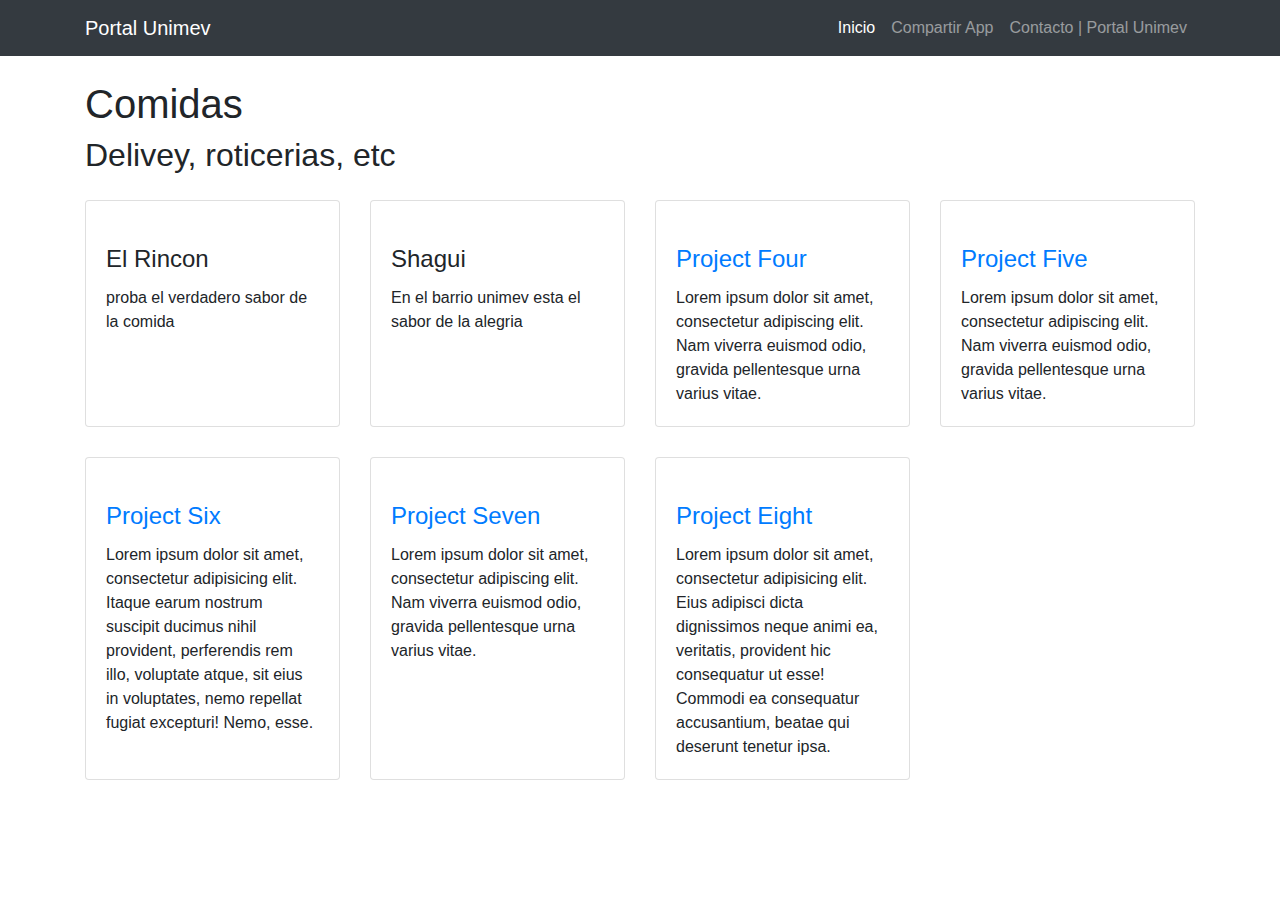
==== comidas/index.html @ b90d0dfd "Update index.html" ====
<!DOCTYPE html>
<html lang="es">

  <head>

    <meta charset="utf-8">
    <meta name="viewport" content="width=device-width, initial-scale=1, shrink-to-fit=no">
    <meta name="description" content="">
    <meta name="author" content="">

    <title>comidas</title>
    <!-- Bootstrap core CSS -->
    <link href="vendor/bootstrap/css/bootstrap.min.css" rel="stylesheet">

    <!-- Custom styles for this template -->
    <link href="css/4-col-portfolio.css" rel="stylesheet">

  </head>

  <body>

    <!-- Navigation -->
    <nav class="nav navbar navbar-expand-lg navbar-dark bg-dark fixed-top">
      <div class="container">
        <a class="navbar-brand" href="https://gianfrancoropel.github.io/qwertyasdfghzxcvbnm/principal/index">Portal Unimev</a>
        <button class="navbar-toggler" type="button" data-toggle="collapse" data-target="#navbarResponsive" aria-controls="navbarResponsive" aria-expanded="false" aria-label="Toggle navigation">
          <span class="navbar-toggler-icon"></span>
        </button>
        <div class="collapse navbar-collapse" id="navbarResponsive">
          <ul class="navbar-nav ml-auto">
            <li class="nav-item active">
              <a class="nav-link" href="https://gianfrancoropel.github.io/qwertyasdfghzxcvbnm/principal/index">Inicio
                <span class="sr-only">(current)</span>
              </a>
            </li>

            <li class="nav-item">
              <a class="nav-link" href="#">Compartir App</a>
            </li>
            <li class="nav-item">
              <a class="nav-link" href="#">Contacto | Portal Unimev</a>
            </li>
          </ul>
        </div>
      </div>
    </nav>

    <!-- Page Content -->
    <div class="container">

      <!-- Page Heading -->
      <h1 class="my-4">Comidas
        <small><br>Delivey, roticerias, etc</small>
      </h1>
      <div class="row">
        <div class="col-lg-3 col-md-4 col-sm-6 portfolio-item">
          <div class="card h-100">
            <a href="https://gianfrancoropel.github.io/qwertyasdfghzxcvbn/unimev/publicaciones/rincon/rincon"><img class="card-img-top" src="https://www.dropbox.com/s/k02owvu5nc648f4/rincon.jpg?raw=1" alt=""></a>
            <div class="card-body">
              <h4 class="card-title">
                <a>El Rincon</a>
              </h4>
              <p class="card-text"> proba el verdadero sabor de la comida</p>
            </div>
          </div>
        </div>
        <div class="col-lg-3 col-md-4 col-sm-6 portfolio-item">
          <div class="card h-100">
            <a href="https://gianfrancoropel.github.io/qwertyasdfghzxcvbn/unimev/publicaciones/shagui/shagui"><img class="card-img-top" src="https://www.dropbox.com/s/uar6t1ev4dw1pli/shagui.jpg?raw=1" alt=""></a>
            <div class="card-body">
              <h4 class="card-title">
                <a>Shagui</a>
              </h4>
              <p class="card-text">En el barrio unimev esta el sabor de la alegria</p>
            </div>
          </div>
        </div>
        <div class="col-lg-3 col-md-4 col-sm-6 portfolio-item">
          <div class="card h-100">
            <a href="#"><img class="card-img-top" src="http://placehold.it/700x400" alt=""></a>
            <div class="card-body">
              <h4 class="card-title">
                <a href="#">Project Four</a>
              </h4>
              <p class="card-text">Lorem ipsum dolor sit amet, consectetur adipiscing elit. Nam viverra euismod odio, gravida pellentesque urna varius vitae.</p>
            </div>
          </div>
        </div>
        <div class="col-lg-3 col-md-4 col-sm-6 portfolio-item">
          <div class="card h-100">
            <a href="#"><img class="card-img-top" src="http://placehold.it/700x400" alt=""></a>
            <div class="card-body">
              <h4 class="card-title">
                <a href="#">Project Five</a>
              </h4>
              <p class="card-text">Lorem ipsum dolor sit amet, consectetur adipiscing elit. Nam viverra euismod odio, gravida pellentesque urna varius vitae.</p>
            </div>
          </div>
        </div>
        <div class="col-lg-3 col-md-4 col-sm-6 portfolio-item">
          <div class="card h-100">
            <a href="#"><img class="card-img-top" src="http://placehold.it/700x400" alt=""></a>
            <div class="card-body">
              <h4 class="card-title">
                <a href="#">Project Six</a>
              </h4>
              <p class="card-text">Lorem ipsum dolor sit amet, consectetur adipisicing elit. Itaque earum nostrum suscipit ducimus nihil provident, perferendis rem illo, voluptate atque, sit eius in voluptates, nemo repellat fugiat excepturi! Nemo, esse.</p>
            </div>
          </div>
        </div>
        <div class="col-lg-3 col-md-4 col-sm-6 portfolio-item">
          <div class="card h-100">
            <a href="#"><img class="card-img-top" src="http://placehold.it/700x400" alt=""></a>
            <div class="card-body">
              <h4 class="card-title">
                <a href="#">Project Seven</a>
              </h4>
              <p class="card-text">Lorem ipsum dolor sit amet, consectetur adipiscing elit. Nam viverra euismod odio, gravida pellentesque urna varius vitae.</p>
            </div>
          </div>
        </div>
        <div class="col-lg-3 col-md-4 col-sm-6 portfolio-item">
          <div class="card h-100">
            <a href="#"><img class="card-img-top" src="http://placehold.it/700x400" alt=""></a>
            <div class="card-body">
              <h4 class="card-title">
                <a href="#">Project Eight</a>
              </h4>
              <p class="card-text">Lorem ipsum dolor sit amet, consectetur adipisicing elit. Eius adipisci dicta dignissimos neque animi ea, veritatis, provident hic consequatur ut esse! Commodi ea consequatur accusantium, beatae qui deserunt tenetur ipsa.</p>
            </div>
          </div>
        </div>
      </div>
      <!-- /.row -->

      <!-- Pagination -->
   
    </div>
    <!-- /.container -->

    <!-- Footer -->

    <!-- Bootstrap core JavaScript -->
    <script src="vendor/jquery/jquery.min.js"></script>
    <script src="vendor/bootstrap/js/bootstrap.bundle.min.js"></script>

  </body>

</html>
---- comidas/css/4-col-portfolio.css ----
/*!
 * Start Bootstrap - 4 Col Portfolio (https://startbootstrap.com/template-overviews/4-col-portfolio)
 * Copyright 2013-2018 Start Bootstrap
 * Licensed under MIT (https://github.com/BlackrockDigital/startbootstrap-4-col-portfolio/blob/master/LICENSE)
 */

body {
  padding-top: 54px;
}

@media (min-width: 992px) {
  body {
    padding-top: 56px;
  }
}

.portfolio-item {
  margin-bottom: 30px;
}

.pagination {
  margin-bottom: 30px;
}
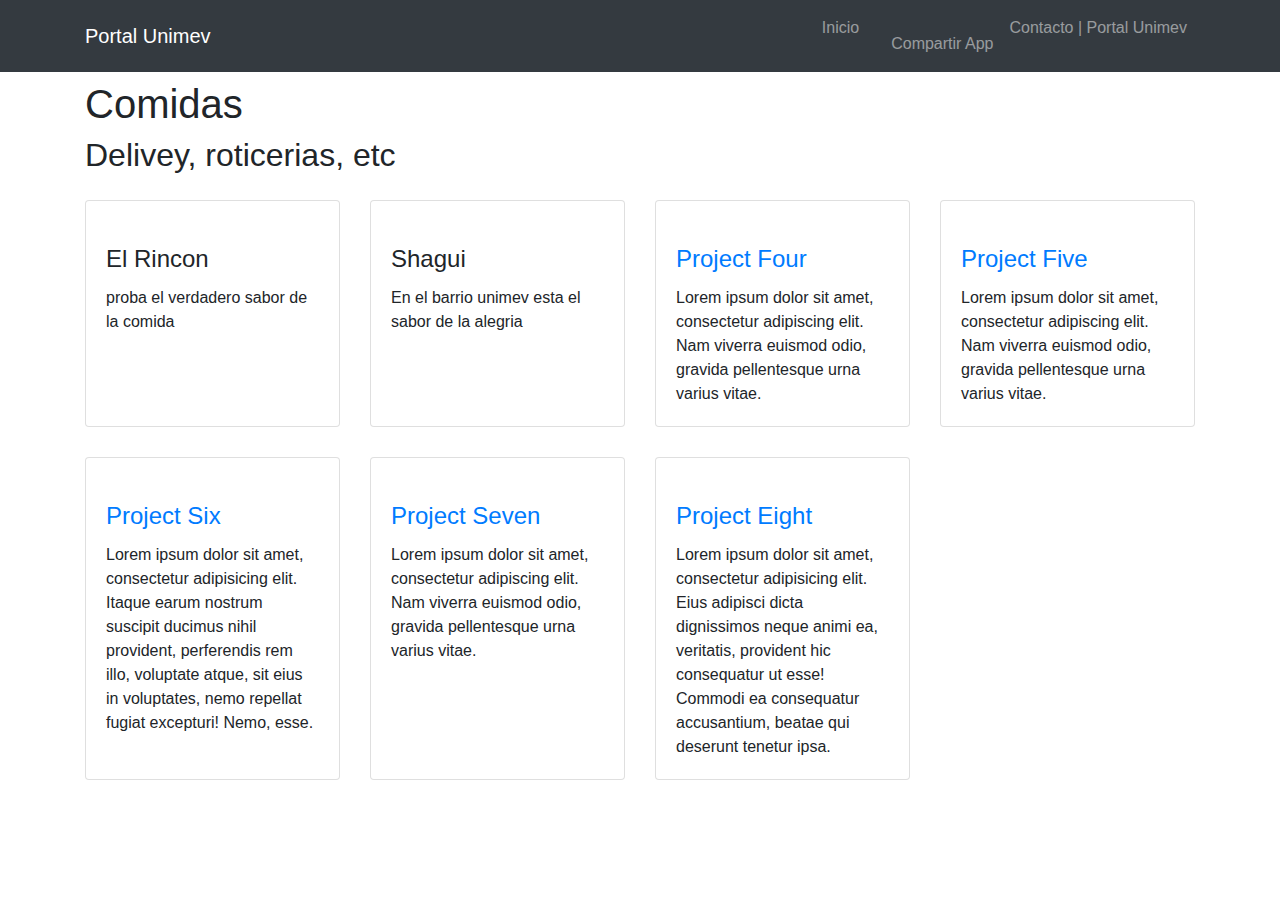
==== commit ace1ee82: "Update index.html" ====
--- a/comidas/index.html
+++ b/comidas/index.html
@@ -28,11 +28,10 @@
         </button>
         <div class="collapse navbar-collapse" id="navbarResponsive">
           <ul class="navbar-nav ml-auto">
-            <li class="nav-item active">
-              <a class="nav-link" href="https://gianfrancoropel.github.io/qwertyasdfghzxcvbnm/principal/index">Inicio
-                <span class="sr-only">(current)</span>
-              </a>
+<li class="nav-item">
+   <a class="nav-link" href="https://gianfrancoropel.github.io/qwertyasdfghzxcvbnm/principal/index">Inicio
             </li>
+              
 
             <li class="nav-item">
               <a class="nav-link" href="#">Compartir App</a>
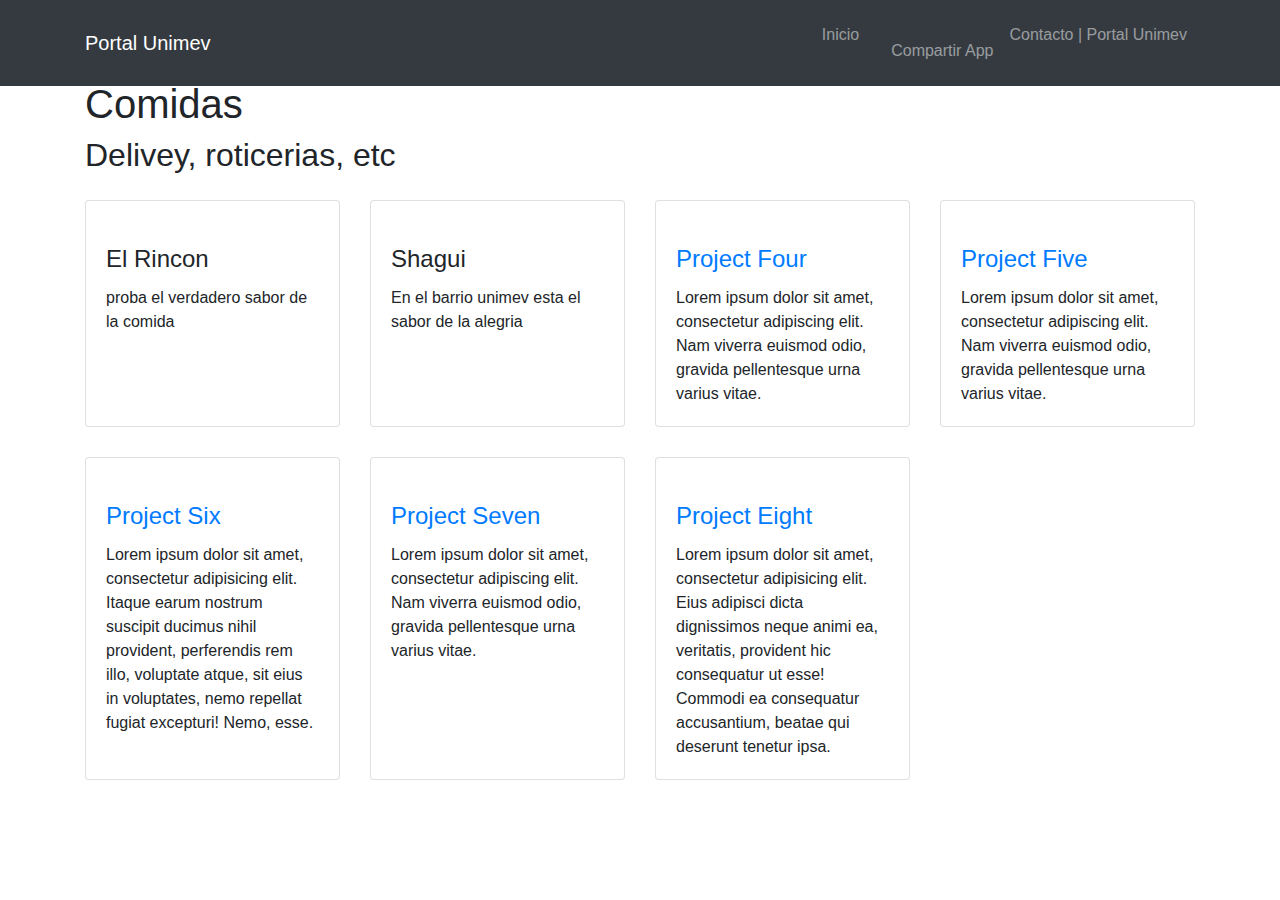
==== commit 6546def2: "Update index.html" ====
--- a/comidas/index.html
+++ b/comidas/index.html
@@ -20,7 +20,8 @@
   <body>
 
     <!-- Navigation -->
-    <nav class="nav navbar navbar-expand-lg navbar-dark bg-dark fixed-top">
+        <nav style="padding: 15px" class=" navbar navbar-expand-lg navbar-dark bg-dark fixed-top">
+
       <div class="container">
         <a class="navbar-brand" href="https://gianfrancoropel.github.io/qwertyasdfghzxcvbnm/principal/index">Portal Unimev</a>
         <button class="navbar-toggler" type="button" data-toggle="collapse" data-target="#navbarResponsive" aria-controls="navbarResponsive" aria-expanded="false" aria-label="Toggle navigation">
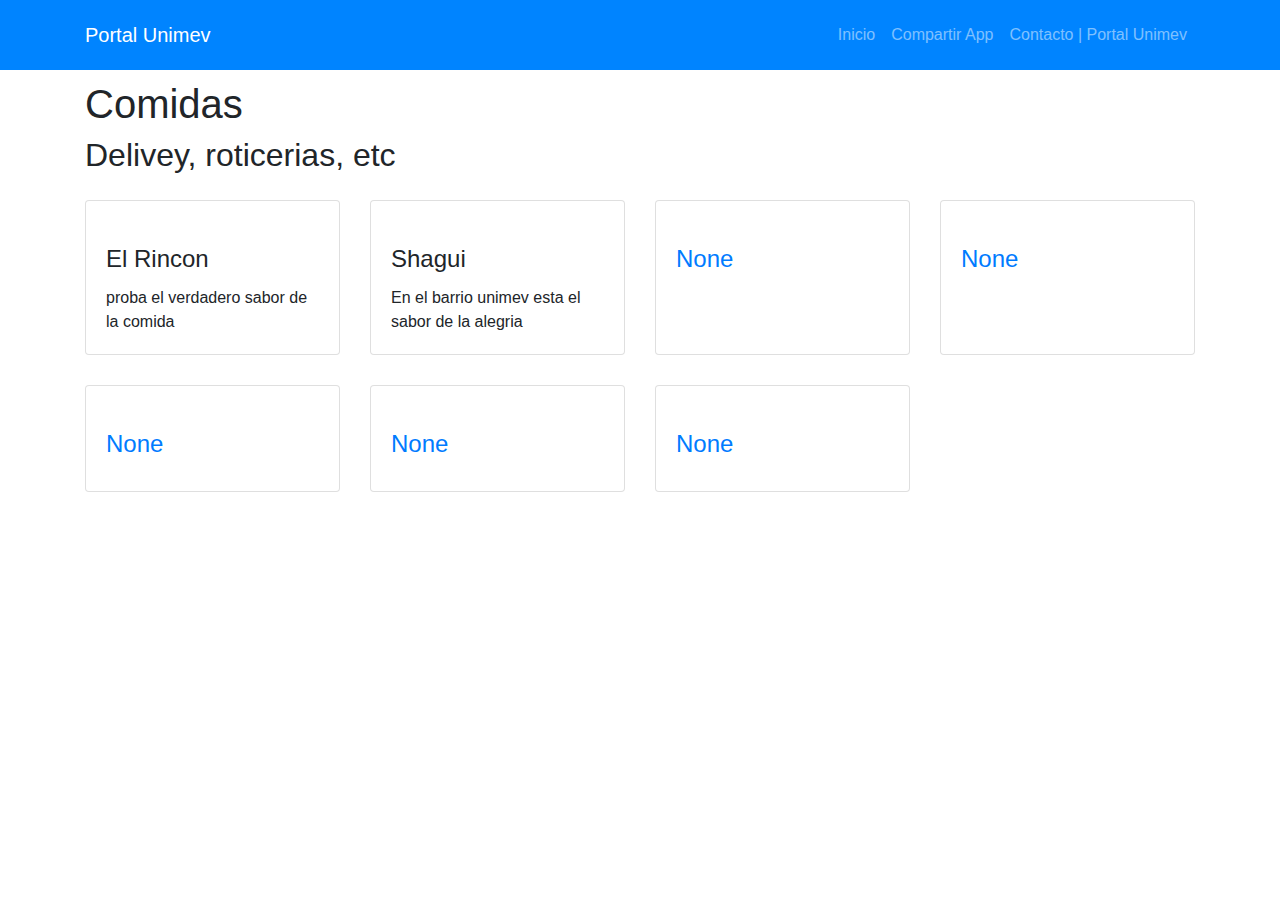
==== commit 8d11ec03: "Update index.html" ====
--- a/comidas/index.html
+++ b/comidas/index.html
@@ -20,7 +20,7 @@
   <body>
 
     <!-- Navigation -->
-        <nav style="padding: 15px" class=" navbar navbar-expand-lg navbar-dark bg-dark fixed-top">
+    <nav style="padding: 15px; background: #0084ff" class=" navbar navbar-expand-lg navbar-dark  fixed-top">
 
       <div class="container">
         <a class="navbar-brand" href="https://gianfrancoropel.github.io/qwertyasdfghzxcvbnm/principal/index">Portal Unimev</a>
@@ -28,11 +28,10 @@
           <span class="navbar-toggler-icon"></span>
         </button>
         <div class="collapse navbar-collapse" id="navbarResponsive">
-          <ul class="navbar-nav ml-auto">
-<li class="nav-item">
-   <a class="nav-link" href="https://gianfrancoropel.github.io/qwertyasdfghzxcvbnm/principal/index">Inicio
+                  <ul class="navbar-nav ml-auto">
+            <li class="nav-item">
+              <a class="nav-link" href="https://gianfrancoropel.github.io/qwertyasdfghzxcvbnm/principal/index">Inicio</a>
             </li>
-              
 
             <li class="nav-item">
               <a class="nav-link" href="#">Compartir App</a>
@@ -41,6 +40,7 @@
               <a class="nav-link" href="#">Contacto | Portal Unimev</a>
             </li>
           </ul>
+
         </div>
       </div>
     </nav>
@@ -76,13 +76,13 @@
           </div>
         </div>
         <div class="col-lg-3 col-md-4 col-sm-6 portfolio-item">
-          <div class="card h-100">
+          <div class="card h-100"> 
             <a href="#"><img class="card-img-top" src="http://placehold.it/700x400" alt=""></a>
             <div class="card-body">
               <h4 class="card-title">
-                <a href="#">Project Four</a>
+                <a href="#">None</a>
               </h4>
-              <p class="card-text">Lorem ipsum dolor sit amet, consectetur adipiscing elit. Nam viverra euismod odio, gravida pellentesque urna varius vitae.</p>
+              <p class="card-text"></p>
             </div>
           </div>
         </div>
@@ -91,9 +91,9 @@
             <a href="#"><img class="card-img-top" src="http://placehold.it/700x400" alt=""></a>
             <div class="card-body">
               <h4 class="card-title">
-                <a href="#">Project Five</a>
+                <a href="#">None</a>
               </h4>
-              <p class="card-text">Lorem ipsum dolor sit amet, consectetur adipiscing elit. Nam viverra euismod odio, gravida pellentesque urna varius vitae.</p>
+              <p class="card-text"></p>
             </div>
           </div>
         </div>
@@ -102,9 +102,9 @@
             <a href="#"><img class="card-img-top" src="http://placehold.it/700x400" alt=""></a>
             <div class="card-body">
               <h4 class="card-title">
-                <a href="#">Project Six</a>
+                <a href="#">None</a>
               </h4>
-              <p class="card-text">Lorem ipsum dolor sit amet, consectetur adipisicing elit. Itaque earum nostrum suscipit ducimus nihil provident, perferendis rem illo, voluptate atque, sit eius in voluptates, nemo repellat fugiat excepturi! Nemo, esse.</p>
+              <p class="card-text"></p>
             </div>
           </div>
         </div>
@@ -113,9 +113,9 @@
             <a href="#"><img class="card-img-top" src="http://placehold.it/700x400" alt=""></a>
             <div class="card-body">
               <h4 class="card-title">
-                <a href="#">Project Seven</a>
+                <a href="#">None</a>
               </h4>
-              <p class="card-text">Lorem ipsum dolor sit amet, consectetur adipiscing elit. Nam viverra euismod odio, gravida pellentesque urna varius vitae.</p>
+              <p class="card-text"></p>
             </div>
           </div>
         </div>
@@ -124,9 +124,9 @@
             <a href="#"><img class="card-img-top" src="http://placehold.it/700x400" alt=""></a>
             <div class="card-body">
               <h4 class="card-title">
-                <a href="#">Project Eight</a>
+                <a href="#">None</a>
               </h4>
-              <p class="card-text">Lorem ipsum dolor sit amet, consectetur adipisicing elit. Eius adipisci dicta dignissimos neque animi ea, veritatis, provident hic consequatur ut esse! Commodi ea consequatur accusantium, beatae qui deserunt tenetur ipsa.</p>
+              <p class="card-text"></p>
             </div>
           </div>
         </div>
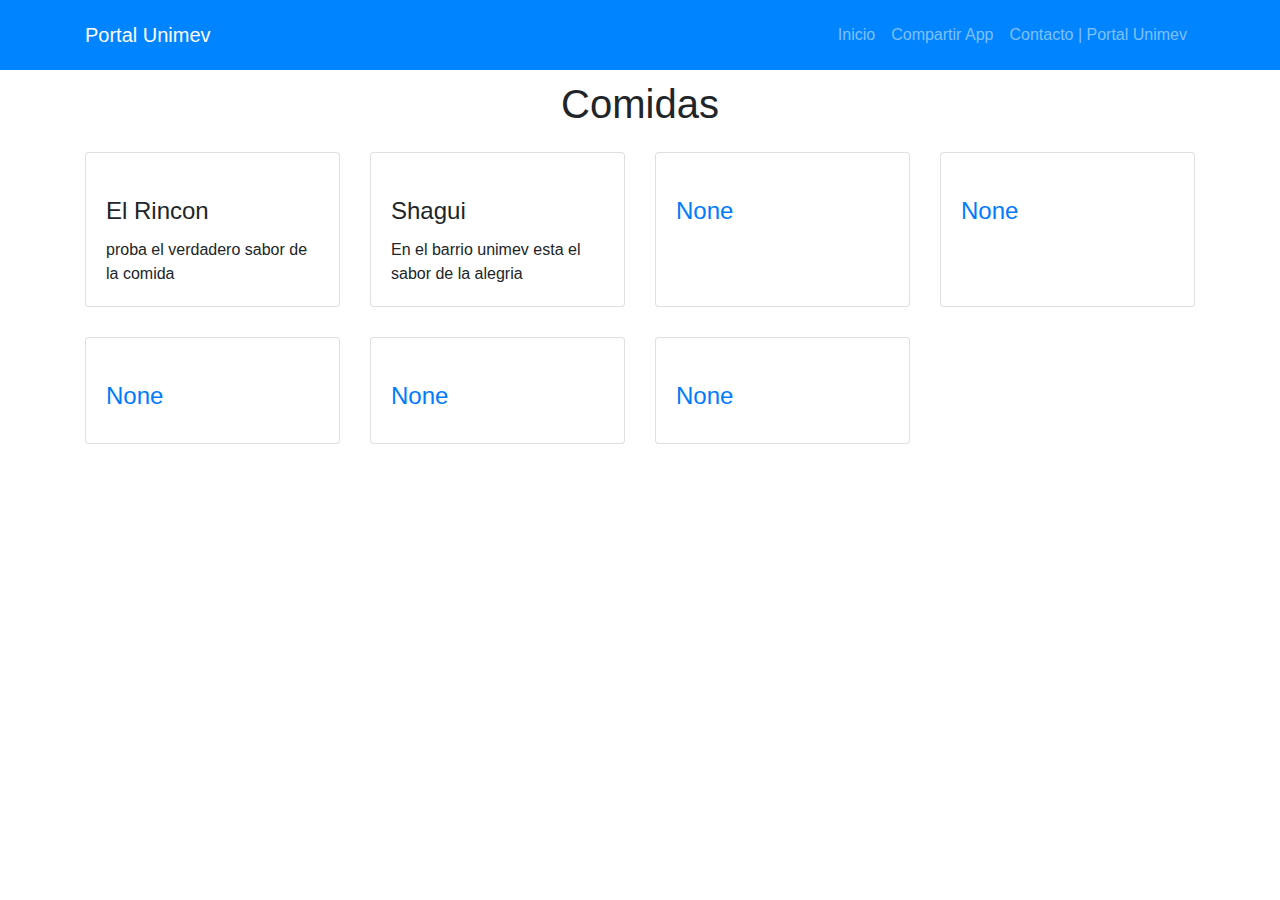
==== commit fedae8f6: "Update index.html" ====
--- a/comidas/index.html
+++ b/comidas/index.html
@@ -49,9 +49,9 @@
     <div class="container">
 
       <!-- Page Heading -->
-      <h1 class="my-4">Comidas
-        <small><br>Delivey, roticerias, etc</small>
+         <h1 style="text-align: center;font-family:Impact, Haettenschweiler, 'Arial Narrow Bold', sans-serif" class="my-4">Comidas
       </h1>
+
       <div class="row">
         <div class="col-lg-3 col-md-4 col-sm-6 portfolio-item">
           <div class="card h-100">
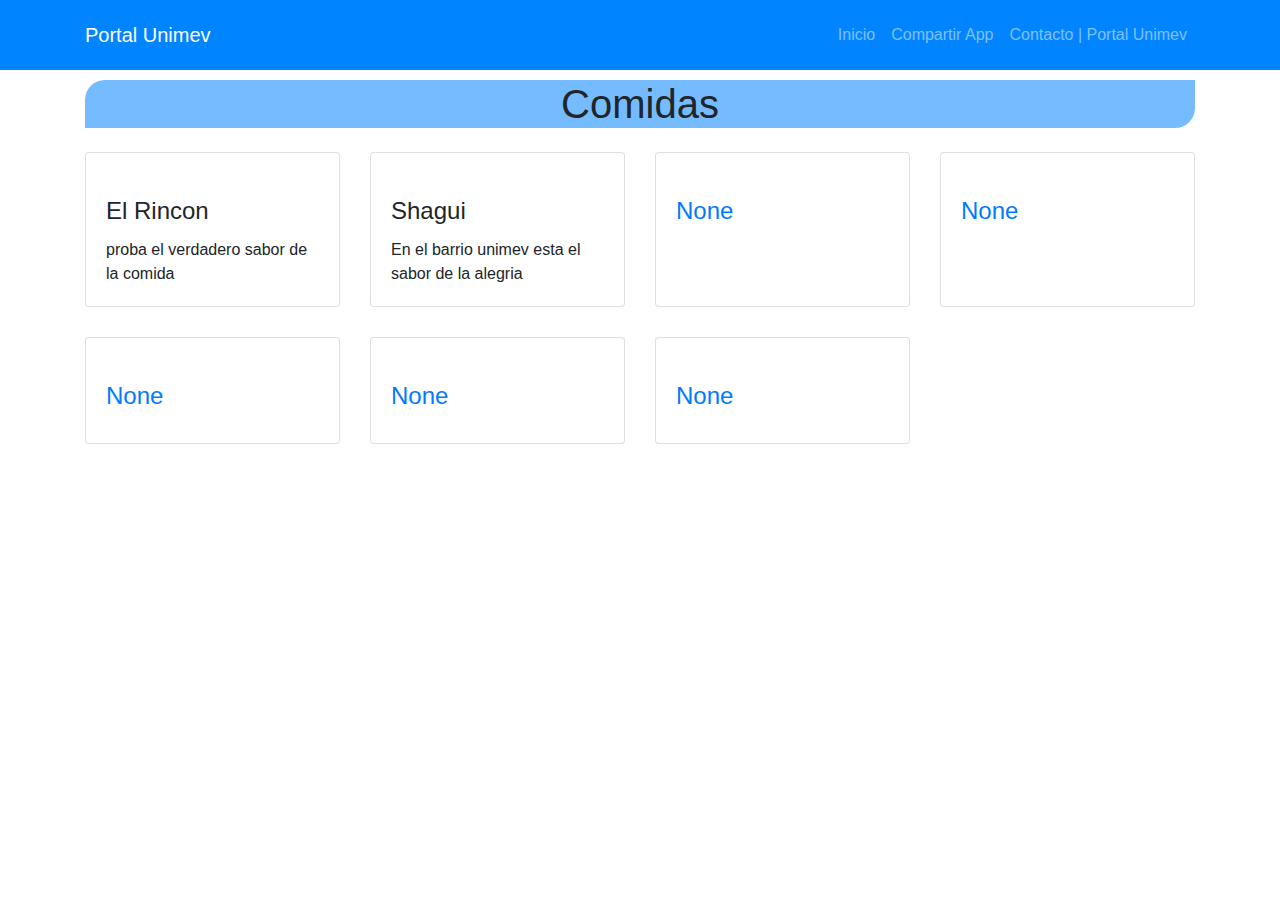
==== commit 45aa78b4: "Update index.html" ====
--- a/comidas/index.html
+++ b/comidas/index.html
@@ -49,7 +49,7 @@
     <div class="container">
 
       <!-- Page Heading -->
-         <h1 style="text-align: center;font-family:Impact, Haettenschweiler, 'Arial Narrow Bold', sans-serif" class="my-4">Comidas
+      <h1 style="text-align: center;font-family:Impact, Haettenschweiler, 'Arial Narrow Bold', sans-serif; background: #74bcff;border-radius: 20px 0px 20px 0px" class="my-4">Comidas
       </h1>
 
       <div class="row">
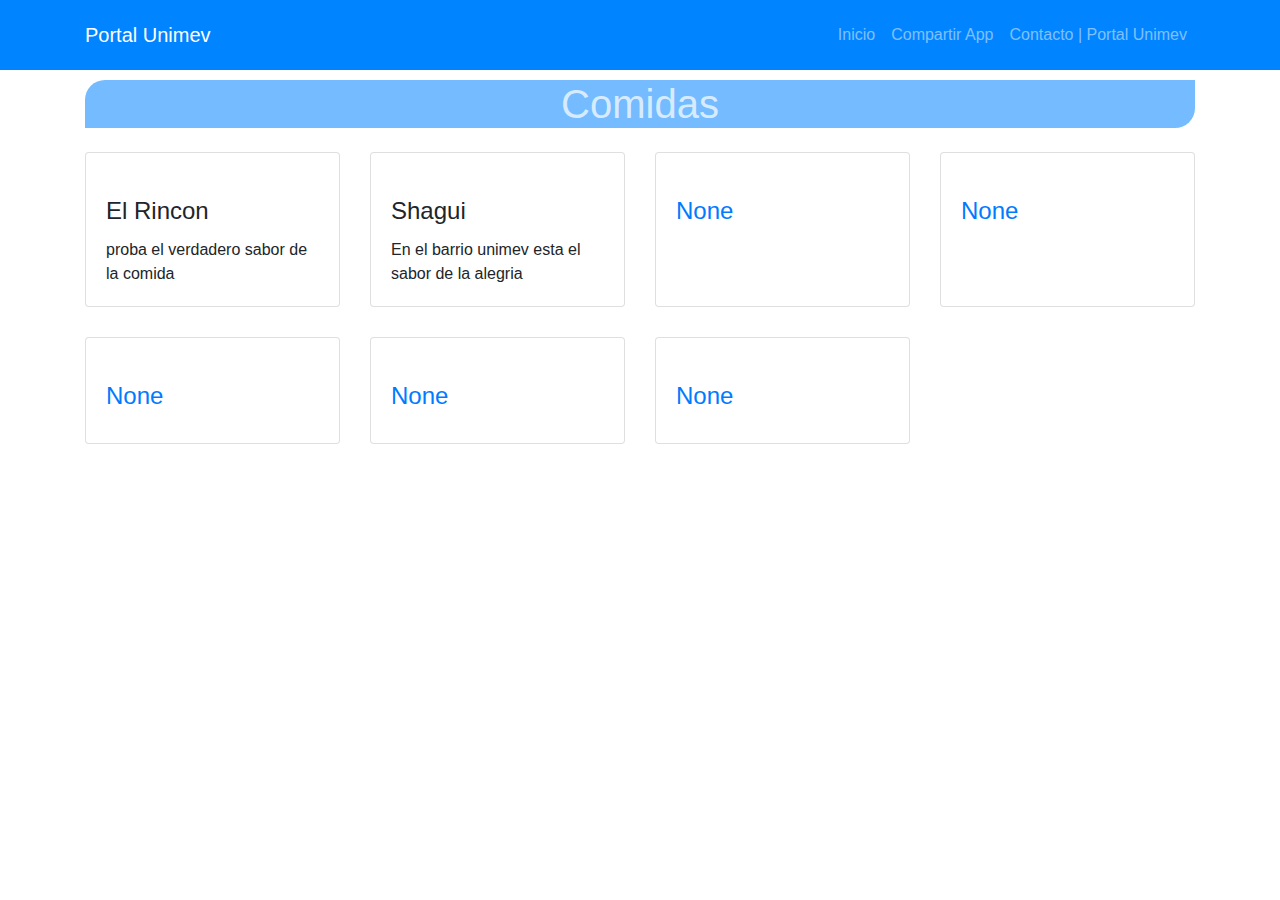
==== commit c94363b4: "Update index.html" ====
--- a/comidas/index.html
+++ b/comidas/index.html
@@ -49,7 +49,7 @@
     <div class="container">
 
       <!-- Page Heading -->
-      <h1 style="text-align: center;font-family:Impact, Haettenschweiler, 'Arial Narrow Bold', sans-serif; background: #74bcff;border-radius: 20px 0px 20px 0px" class="my-4">Comidas
+       <h1 style="text-align: center; background: #74bcff;border-radius: 20px 0px 20px 0px;color: rgba(255, 254, 254, 0.733);font-family:" class="my-4">Comidas
       </h1>
 
       <div class="row">
